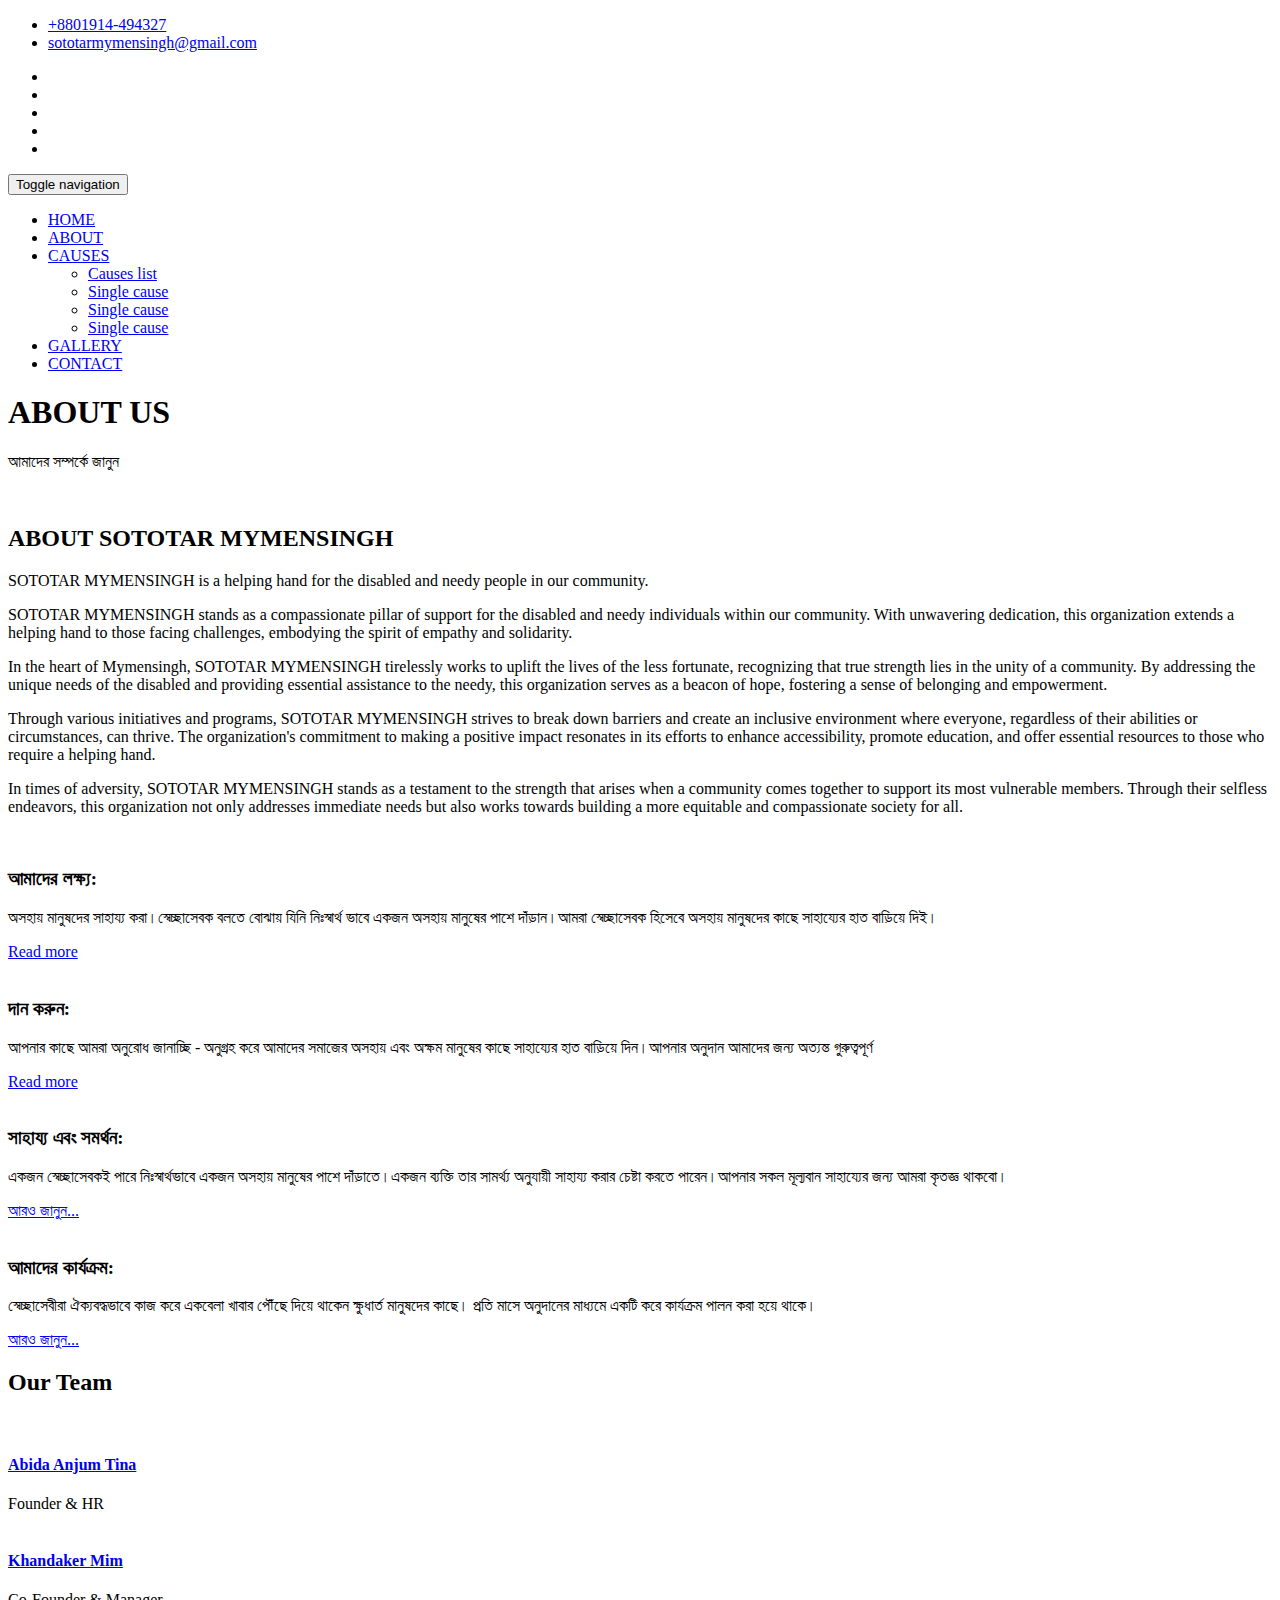
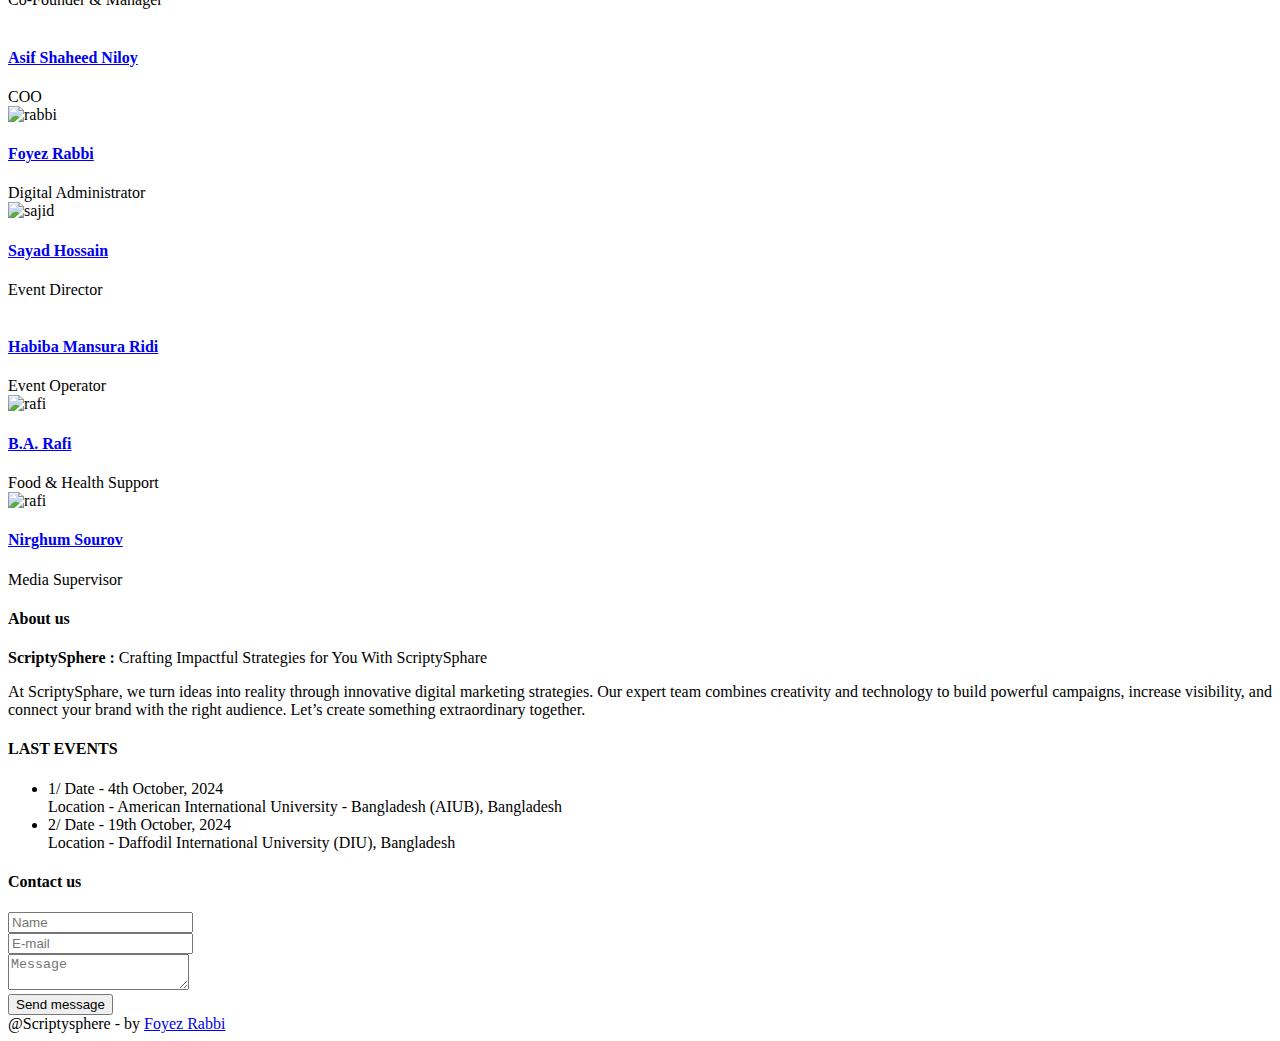
==== about.html @ 75299200 "Update about.html" ====
<!DOCTYPE html>
<html class="no-js">
    <head>
        <meta charset="utf-8">
        <title>About | সততার ময়মনসিংহ</title>
        <meta name="description" content="">
        <meta name="viewport" content="width=device-width, initial-scale=1">

        <!-- Fonts -->
        <link href='http://fonts.googleapis.com/css?family=Open+Sans:400,300,700' rel='stylesheet' type='text/css'>
        <link href='http://fonts.googleapis.com/css?family=Dosis:400,700' rel='stylesheet' type='text/css'>

        <!-- Bootsrap -->
        <link rel="stylesheet" href="assets/css/bootstrap.min.css">

        <!-- Font awesome -->
        <link rel="stylesheet" href="assets/css/font-awesome.min.css">

        <!-- Template main Css -->
        <link rel="stylesheet" href="assets/css/style.css">
        
        <!-- Modernizr -->
        <script src="assets/js/modernizr-2.6.2.min.js"></script>


    </head>
    <body>
    <!-- NAVBAR
    ================================================== -->

    <header class="main-header">
        
    
        <nav class="navbar navbar-static-top">

            <div class="navbar-top">

              <div class="container">
                  <div class="row">

                    <div class="col-sm-6 col-xs-12">

                        <ul class="list-unstyled list-inline header-contact">
                            <li> <i class="fa fa-phone"></i> <a href="tel:">+8801914-494327</a> </li>
                             <li> <i class="fa fa-envelope"></i> <a href="mailto:https://www.facebook.com/sototar.mymensingh">sototarmymensingh@gmail.com</a> </li>
                       </ul> <!-- /.header-contact  -->
                      
                    </div>

                    <div class="col-sm-6 col-xs-12 text-right">

                        <ul class="list-unstyled list-inline header-social">

                            <li> <a href="#" target="_blank"> <i class="fa fa-facebook"></i> </a> </li>
                            <li> <a href="#" target="_blank"> <i class="fa fa-twitter"></i>  </a> </li>
                            <li> <a href="#" target="_blank"> <i class="fa fa-google"></i>  </a> </li>
                            <li> <a href="#" target="_blank"> <i class="fa fa-youtube"></i>  </a> </li>
                            <li> <a href="#" target="_blank"> <i class="fa fa fa-pinterest-p"></i>  </a> </li>
                       </ul> <!-- /.header-social  -->
                      
                    </div>


                  </div>
              </div>

            </div>

            <div class="navbar-main">
              
              <div class="container">

                <div class="navbar-header">
                  <button type="button" class="navbar-toggle collapsed" data-toggle="collapse" data-target="#navbar" aria-expanded="false" aria-controls="navbar">

                    <span class="sr-only">Toggle navigation</span>
                    <span class="icon-bar"></span>
                    <span class="icon-bar"></span>
                    <span class="icon-bar"></span>

                  </button>
                  
                  <a class="navbar-brand" href="index.html"><img src="assets/images/sadaka-logo.png" alt=""></a>
                  
                </div>

                <div id="navbar" class="navbar-collapse collapse pull-right">

                  <ul class="nav navbar-nav">

                    <li><a href="index.html">HOME</a></li>
                    <li><a class="is-active"  href="about.html">ABOUT</a></li>
                    <li class="has-child"><a href="#">CAUSES</a>

                      <ul class="submenu">
                         <li class="submenu-item"><a href="#">Causes list </a></li>
                         <li class="submenu-item"><a href="#">Single cause </a></li>
                         <li class="submenu-item"><a href="#">Single cause </a></li>
                         <li class="submenu-item"><a href="#">Single cause </a></li>
                      </ul>

                    </li>
                    <li><a href="gallery.html">GALLERY</a></li>
                    <li><a href="contact.html">CONTACT</a></li>

                  </ul>

                </div> <!-- /#navbar -->

              </div> <!-- /.container -->
              
            </div> <!-- /.navbar-main -->


        </nav> 

    </header> <!-- /. main-header -->


	<div class="page-heading text-center">

		<div class="container zoomIn animated">
			
			<h1 class="page-title">ABOUT US <span class="title-under"></span></h1>
			<p class="page-description">
        আমাদের সম্পর্কে জানুন
			</p>
			
		</div>

	</div>

	<div class="main-container">

		<div class="container">

			<div class="row fadeIn animated">

				<div class="col-md-6">

					<img src="assets/images/about-us.jpg" alt="" class="img-responsive">

				</div>

				<div class="col-md-6">

					<h2 class="title-style-2">ABOUT SOTOTAR MYMENSINGH <span class="title-under"></span></h2>

					<p>
            SOTOTAR MYMENSINGH is a helping hand for the disabled and needy people in our community.
          
					</p>

					<p>
            SOTOTAR MYMENSINGH stands as a compassionate pillar of support for the disabled and needy individuals within our community. With unwavering dedication, this organization extends a helping hand to those facing challenges, embodying the spirit of empathy and solidarity.
					</p>

					<p>
            In the heart of Mymensingh, SOTOTAR MYMENSINGH tirelessly works to uplift the lives of the less fortunate, recognizing that true strength lies in the unity of a community. By addressing the unique needs of the disabled and providing essential assistance to the needy, this organization serves as a beacon of hope, fostering a sense of belonging and empowerment.
					</p>

					<p>
            Through various initiatives and programs, SOTOTAR MYMENSINGH strives to break down barriers and create an inclusive environment where everyone, regardless of their abilities or circumstances, can thrive. The organization's commitment to making a positive impact resonates in its efforts to enhance accessibility, promote education, and offer essential resources to those who require a helping hand.
					</p>

					<p>
            In times of adversity, SOTOTAR MYMENSINGH stands as a testament to the strength that arises when a community comes together to support its most vulnerable members. Through their selfless endeavors, this organization not only addresses immediate needs but also works towards building a more equitable and compassionate society for all.

					</p>
					
				</div>

			</div> <!-- /.row -->

			<div class="section-home about-us">


			            <div class="row">

			                <div class="col-md-3 col-sm-6">
			                
			                  <div class="about-us-col">

			                        <div class="col-icon-wrapper">
			                          <img src="assets/images/icons/our-mission-icon.png" alt="">
			                        </div>
			                        <h3 class="col-title">আমাদের লক্ষ্য:</h3>
			                        <div class="col-details">

			                          <p>অসহায় মানুষদের সাহায্য করা।স্বেচ্ছাসেবক বলতে বোঝায় যিনি নিঃস্বার্থ ভাবে একজন অসহায় মানুষের পাশে দাঁড়ান।আমরা স্বেচ্ছাসেবক হিসেবে অসহায় মানুষদের কাছে সাহায্যের হাত বাড়িয়ে দিই।</p>
			                          
			                        </div>
			                        <a href="#" class="btn btn-primary"> Read more </a>
			                    
			                  </div>
			                  
			                </div>


			                <div class="col-md-3 col-sm-6">
			                
			                  <div class="about-us-col">

			                        <div class="col-icon-wrapper">
			                          <img src="assets/images/icons/make-donation-icon.png" alt="">
			                        </div>
			                        <h3 class="col-title">দান করুন:</h3>
			                        <div class="col-details">

			                          <p>আপনার কাছে আমরা অনুরোধ জানাচ্ছি - অনুগ্রহ করে আমাদের  সমাজের অসহায় এবং  অক্ষম মানুষের কাছে সাহায্যের হাত বাড়িয়ে দিন।আপনার অনুদান আমাদের জন্য অত্যন্ত গুরুত্বপূর্ণ</p>
			                          
			                        </div>
			                        <a href="#" class="btn btn-primary"> Read more </a>
			                    
			                  </div>
			                  
			                </div>


			                <div class="col-md-3 col-sm-6">
			                
			                  <div class="about-us-col">

			                        <div class="col-icon-wrapper">
			                          <img src="assets/images/icons/help-icon.png" alt="">
			                        </div>
			                        <h3 class="col-title">সাহায্য এবং সমর্থন:</h3>
			                        <div class="col-details">

			                          <p>একজন স্বেচ্ছাসেবকই পারে নিঃস্বার্থভাবে একজন অসহায় মানুষের পাশে দাঁড়াতে।একজন ব্যক্তি তার সামর্থ্য অনুযায়ী সাহায্য করার চেষ্টা করতে পারেন।আপনার সকল মূল্যবান সাহায্যের জন্য আমরা কৃতজ্ঞ থাকবো।</p>
			                          
			                        </div>
			                        <a href="#" class="btn btn-primary">আরও জানুন...</a>
			                    
			                  </div>
			                  
			                </div>


			                <div class="col-md-3 col-sm-6">
			                
			                  <div class="about-us-col">

			                        <div class="col-icon-wrapper">
			                          <img src="assets/images/icons/programs-icon.png" alt="">
			                        </div>
			                        <h3 class="col-title">আমাদের কার্যক্রম:</h3>
			                        <div class="col-details">

			                          <p>স্বেচ্ছাসেবীরা ঐক্যবদ্ধভাবে কাজ করে একবেলা খাবার পৌঁছে দিয়ে থাকেন ক্ষুধার্ত  মানুষদের কাছে। প্রতি মাসে অনুদানের  মাধ্যমে একটি  করে কার্যক্রম পালন করা হয়ে থাকে।</p>
			                          
			                        </div>
			                        <a href="#" class="btn btn-primary">আরও জানুন...</a>
			                    
			                  </div>
			                  
			                </div>
			                

			                
			            </div> <!-- /.row -->

			      
			    </div> 

		</div> <!-- /.about-us -->


	    <div class="our-team animate-onscroll fadeIn">

	        <div class="container">

	            <h2 class="title-style-1">Our Team <span class="title-under"></span></h2>

	            <div class="row">

	                <div class="col-md-3 col-sm-6">

	                    <div class="team-member">

	                        <div class="thumnail">

	                            <img src="assets/images/team/member-1.png" alt="" class="cause-img">
	                            
	                        </div>



	                        <h4 class="member-name"><a href="#">Abida Anjum Tina</a></h4>

	                        <div class="member-position">
                            Founder & HR
	                        </div>

	                        <div class="btn-holder">

	                          <a href="#" class="btn"> <i class="fa fa-envelope"></i> </a>
	                          <a href="#" class="btn"> <i class="fa fa-facebook"></i> </a>
	                          <a href="#" class="btn"> <i class="fa fa-google"></i> </a>
	                          <a href="#" class="btn"> <i class="fa fa-twitter"></i> </a>
	                          <a href="#" class="btn"> <i class="fa fa-linkedin"></i> </a>
	                          
	                        </div>

	                        

	                    </div> <!-- /.team-member -->
	                    
	                </div>

	                <div class="col-md-3 col-sm-6">

	                    <div class="team-member">

	                        <div class="thumnail">

	                            <img src="assets/images/team/member-2.jpg" alt="" class="cause-img">
	                            
	                        </div>



	                        <h4 class="member-name"><a href="#">Khandaker Mim</a></h4>

	                        <div class="member-position">
                            Co-Founder & Manager
	                        </div>

	                        <div class="btn-holder">

	                          <a href="#" class="btn"> <i class="fa fa-envelope"></i> </a>
	                          <a href="#" class="btn"> <i class="fa fa-facebook"></i> </a>
	                          <a href="#" class="btn"> <i class="fa fa-google"></i> </a>
	                          <a href="#" class="btn"> <i class="fa fa-twitter"></i> </a>
	                          <a href="#" class="btn"> <i class="fa fa-linkedin"></i> </a>
	                          
	                        </div>

	                        

	                    </div> <!-- /.team-member -->
	                    
	                </div>


	                <div class="col-md-3 col-sm-6">

	                    <div class="team-member">

	                        <div class="thumnail">

	                            <img src="assets/images/team/member-3.jpg" alt="" class="cause-img">
	                            
	                        </div>



	                        <h4 class="member-name"><a href="#">Asif Shaheed Niloy</a></h4>

	                        <div class="member-position">
	                            COO
	                        </div>

	                        <div class="btn-holder">

	                          <a href="#" class="btn"> <i class="fa fa-envelope"></i> </a>
	                          <a href="#" class="btn"> <i class="fa fa-facebook"></i> </a>
	                          <a href="#" class="btn"> <i class="fa fa-google"></i> </a>
	                          <a href="#" class="btn"> <i class="fa fa-twitter"></i> </a>
	                          <a href="#" class="btn"> <i class="fa fa-linkedin"></i> </a>
	                          
	                        </div>

	                        

	                    </div> <!-- /.team-member -->
	                    
	                </div>


	                <div class="col-md-3 col-sm-6">

	                    <div class="team-member">

	                        <div class="thumnail">

	                            <img src="assets/images/team/member-4.jpg" alt="rabbi" class="cause-img">
	                            
	                        </div>



	                        <h4 class="member-name"><a href="#">Foyez Rabbi</a></h4>

	                        <div class="member-position">
                            Digital Administrator 
	                        </div>

	                        <div class="btn-holder">

	                          <a href="#" class="btn"> <i class="fa fa-envelope"></i> </a>
	                          <a href="#" class="btn"> <i class="fa fa-facebook"></i> </a>
	                          <a href="#" class="btn"> <i class="fa fa-google"></i> </a>
	                          <a href="#" class="btn"> <i class="fa fa-twitter"></i> </a>
	                          <a href="#" class="btn"> <i class="fa fa-linkedin"></i> </a>
	                          
	                        </div>

	                        

	                    </div> <!-- /.team-member -->
	                    
	                </div>
                <div class="col-md-3 col-sm-6">

                    <div class="team-member">

                        <div class="thumnail">

                            <img src="assets/images/team/member-5.jpg" alt="sajid" class="cause-img">

                        </div>



                        <h4 class="member-name"><a href="#">Sayad Hossain </a></h4>

                        <div class="member-position">
                          Event Director
                        </div>

                        <div class="btn-holder">

                          <a href="#" class="btn"> <i class="fa fa-envelope"></i> </a>
                          <a href="#" class="btn"> <i class="fa fa-facebook"></i> </a>
                          <a href="#" class="btn"> <i class="fa fa-google"></i> </a>
                          <a href="#" class="btn"> <i class="fa fa-twitter"></i> </a>
                          <a href="#" class="btn"> <i class="fa fa-linkedin"></i> </a>

                        </div>



                    </div> <!-- /.team-member -->

                </div>
                <div class="col-md-3 col-sm-6">

                    <div class="team-member">

                        <div class="thumnail">

                            <img src="assets/images/team/member-6.jpg" alt="" class="cause-img">

                        </div>



                        <h4 class="member-name"><a href="#">Habiba Mansura Ridi</a></h4>

                        <div class="member-position">
                          Event Operator
                        </div>

                        <div class="btn-holder">

                          <a href="#" class="btn"> <i class="fa fa-envelope"></i> </a>
                          <a href="#" class="btn"> <i class="fa fa-facebook"></i> </a>
                          <a href="#" class="btn"> <i class="fa fa-google"></i> </a>
                          <a href="#" class="btn"> <i class="fa fa-twitter"></i> </a>
                          <a href="#" class="btn"> <i class="fa fa-linkedin"></i> </a>

                        </div>



                    </div> <!-- /.team-member -->

                </div>
                <div class="col-md-3 col-sm-6">

                    <div class="team-member">

                        <div class="thumnail">

                            <img src="assets/images/team/member-7.png" alt="rafi" class="cause-img">

                        </div>



                        <h4 class="member-name"><a href="#">B.A. Rafi</a></h4>

                        <div class="member-position">
                          Food & Health Support
                        </div>

                        <div class="btn-holder">

                          <a href="#" class="btn"> <i class="fa fa-envelope"></i> </a>
                          <a href="#" class="btn"> <i class="fa fa-facebook"></i> </a>
                          <a href="#" class="btn"> <i class="fa fa-google"></i> </a>
                          <a href="#" class="btn"> <i class="fa fa-twitter"></i> </a>
                          <a href="#" class="btn"> <i class="fa fa-linkedin"></i> </a>

                        </div>



                    </div> <!-- /.team-member -->

                </div>

                <div class="col-md-3 col-sm-6">

                    <div class="team-member">

                        <div class="thumnail">

                            <img src="assets/images/team/member-8.jpg" alt="rafi" class="cause-img">

                        </div>



                        <h4 class="member-name"><a href="#">Nirghum Sourov</a></h4>

                        <div class="member-position">
                          Media Supervisor
                        </div>

                        <div class="btn-holder">

                          <a href="#" class="btn"> <i class="fa fa-envelope"></i> </a>
                          <a href="#" class="btn"> <i class="fa fa-facebook"></i> </a>
                          <a href="#" class="btn"> <i class="fa fa-google"></i> </a>
                          <a href="#" class="btn"> <i class="fa fa-twitter"></i> </a>
                          <a href="#" class="btn"> <i class="fa fa-linkedin"></i> </a>

                        </div>



                    </div> <!-- /.team-member -->

                </div>
                
	            </div> <!-- /.row -->

	        </div>

	    </div>
		


	</div>


 <footer class="main-footer">

        <div class="footer-top">
            
        </div>


        <div class="footer-main">
            <div class="container">
                
                <div class="row">
                    <div class="col-md-4">

                        <div class="footer-col">

                            <h4 class="footer-title">About us <span class="title-under"></span></h4>

                            <div class="footer-content">

                                <p>
                                    <strong>ScriptySphere : </strong> Crafting Impactful Strategies for You With ScriptySphare
                                </p> 

                                <p>At <b></b>ScriptySphare</b>, we turn ideas into reality through innovative digital marketing strategies. Our expert team combines creativity and technology to build powerful campaigns, increase visibility, and connect your brand with the right audience. Let’s create something extraordinary together.</p>

                            </div>
                            
                        </div>

                    </div>

                    <div class="col-md-4">

                        <div class="footer-col">

                                  <h4 class="footer-title">LAST EVENTS <span class="title-under"></span></h4>

                                                              <div class="footer-content">
                                                                  <ul class="tweets list-unstyled">
                                                                      <li class="tweet"> 

1/ Date - 4th October, 2024
<br>
 Location - American International University - Bangladesh (AIUB), Bangladesh 
                                                          </li>
                                                         <li class="tweet"> 
2/ Date - 19th October, 2024
<br>
 Location - Daffodil International University (DIU), Bangladesh  

                                                                      </li>

                                </ul>
                            </div>
                            
                        </div>

                    </div>


                    <div class="col-md-4">

                        <div class="footer-col">

                            <h4 class="footer-title">Contact us <span class="title-under"></span></h4>

                            <div class="footer-content">

                                <div class="footer-form">
                                    
                                    <div class="footer-form" >
                                    
                                    <form action="php/mail.php" class="ajax-form">

                                        <div class="form-group">
                                            <input type="text" name="name" class="form-control" placeholder="Name" required>
                                        </div>

                                         <div class="form-group">
                                            <input type="email" name="email" class="form-control" placeholder="E-mail" required>
                                        </div>

                                        <div class="form-group">
                                            <textarea name="message" class="form-control" placeholder="Message" required></textarea>
                                        </div>

                                        <div class="form-group alerts">
                        
                                            <div class="alert alert-success" role="alert">
                                              
                                            </div>

                                            <div class="alert alert-danger" role="alert">
                                              
                                            </div>
                                            
                                        </div>

                                         <div class="form-group">
                                            <button type="submit" class="btn btn-submit pull-right">Send message</button>
                                        </div>
                                        
                                    </form>

                                </div>

                                </div>
                            </div>
                            
                        </div>

                    </div>
                    <div class="clearfix"></div>



                </div>
                
                
            </div>

            
        </div>

        <div class="footer-bottom">

          <div class="container text-right">
            @Scriptysphere - by <a href="http://www.facebook.com/thedevrabbit" target="_blank">Foyez Rabbi</a>
          </div>
        </div>
        
    </footer> <!-- main-footer -->




       
        
        <!-- jQuery -->
        <script src="//ajax.googleapis.com/ajax/libs/jquery/1.11.1/jquery.min.js"></script>
        <script>window.jQuery || document.write('<script src="assets/js/jquery-1.11.1.min.js"><\/script>')</script>

        <!-- Bootsrap javascript file -->
        <script src="assets/js/bootstrap.min.js"></script>


        <!-- Template main javascript -->
        <script src="assets/js/main.js"></script>

        <!-- Google Analytics: change UA-XXXXX-X to be your site's ID. -->
        <script>
            (function(b,o,i,l,e,r){b.GoogleAnalyticsObject=l;b[l]||(b[l]=
            function(){(b[l].q=b[l].q||[]).push(arguments)});b[l].l=+new Date;
            e=o.createElement(i);r=o.getElementsByTagName(i)[0];
            e.src='//www.google-analytics.com/analytics.js';
            r.parentNode.insertBefore(e,r)}(window,document,'script','ga'));
            ga('create','UA-XXXXX-X');ga('send','pageview');
        </script>
    </body>
</html>
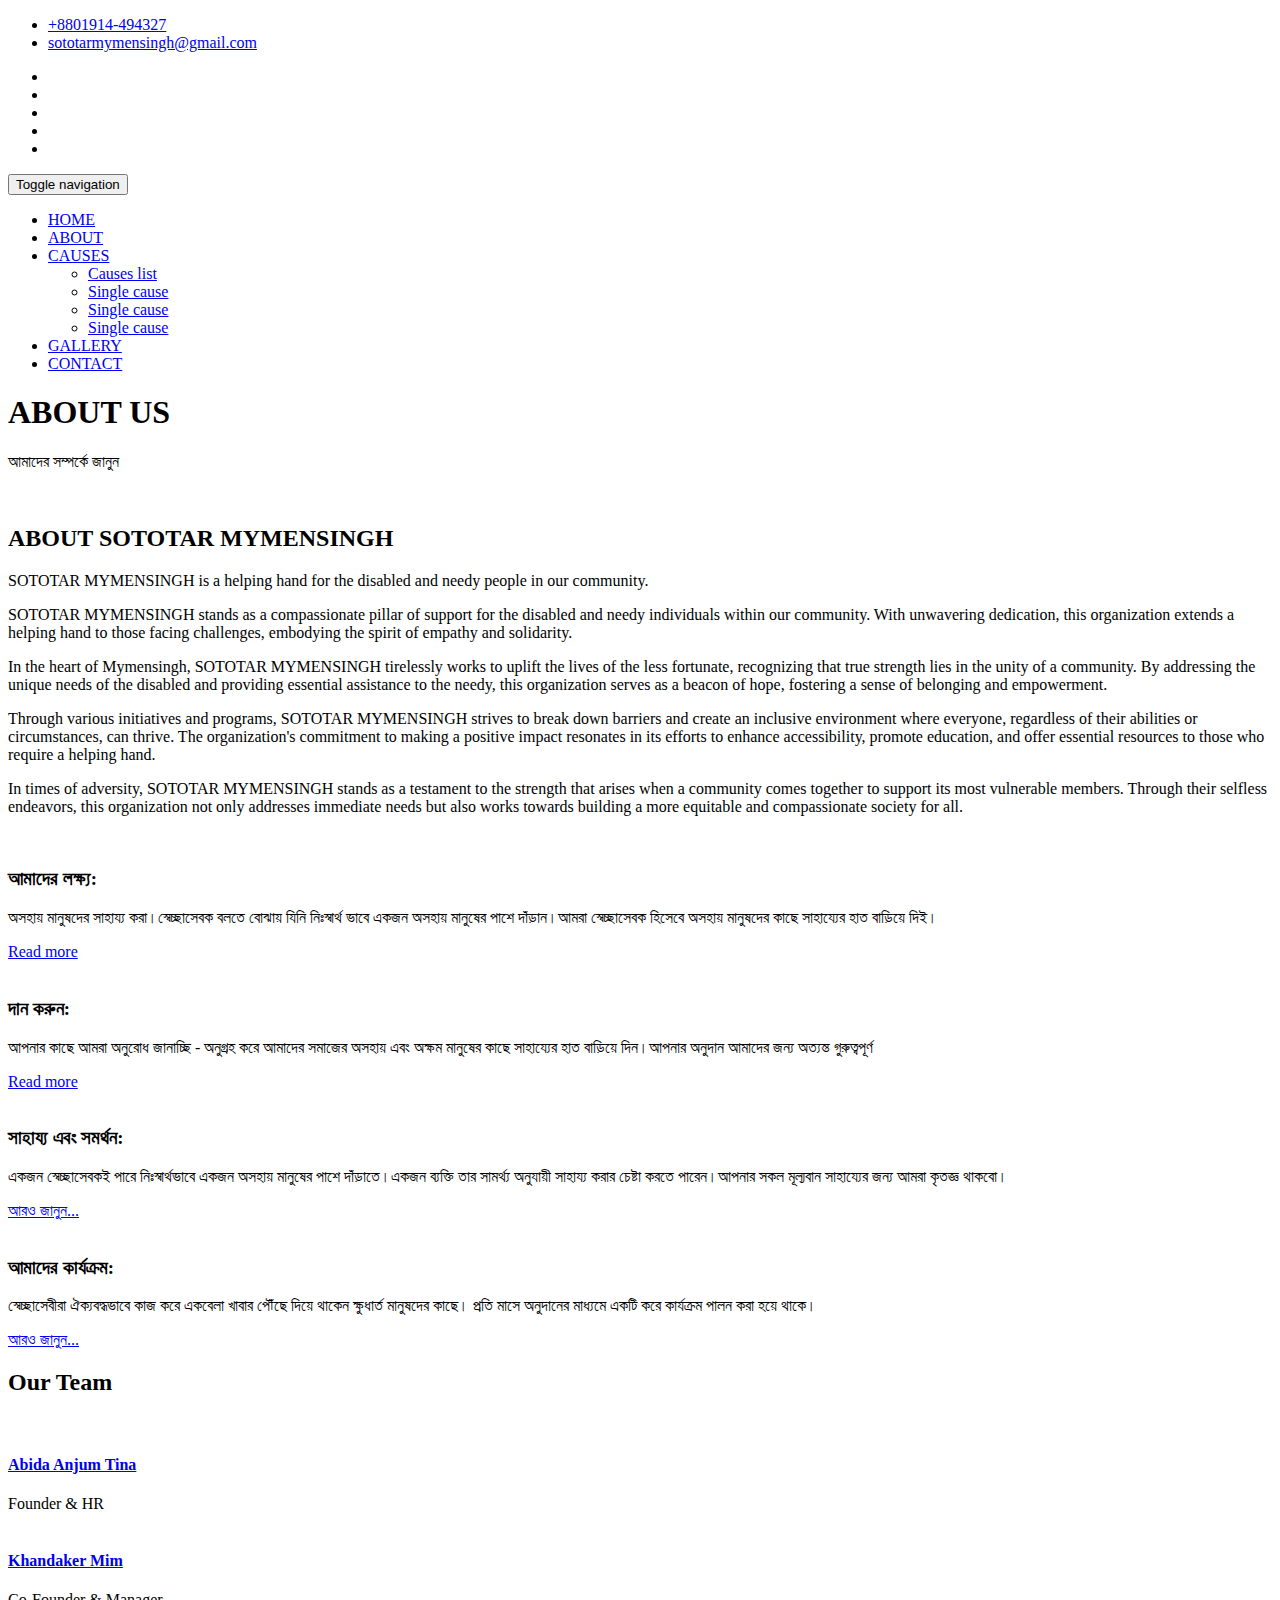
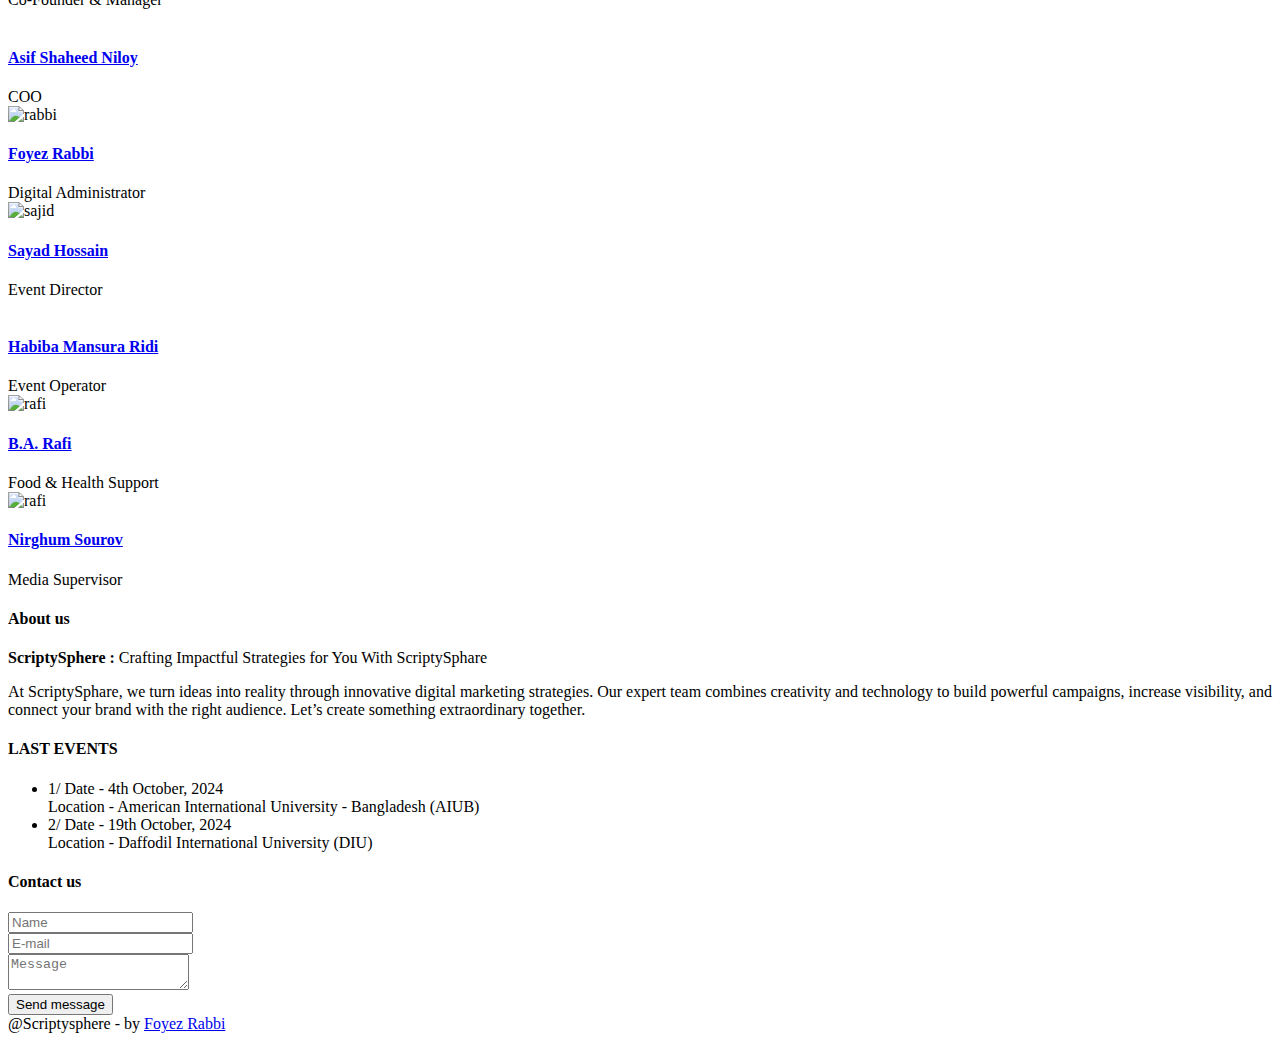
==== commit 4f15fe6d: "Update about.html" ====
--- a/about.html
+++ b/about.html
@@ -599,12 +599,12 @@
 
 1/ Date - 4th October, 2024
 <br>
- Location - American International University - Bangladesh (AIUB), Bangladesh 
+ Location - American International University - Bangladesh (AIUB)
                                                           </li>
                                                          <li class="tweet"> 
 2/ Date - 19th October, 2024
 <br>
- Location - Daffodil International University (DIU), Bangladesh  
+ Location - Daffodil International University (DIU) 
 
                                                                       </li>
 
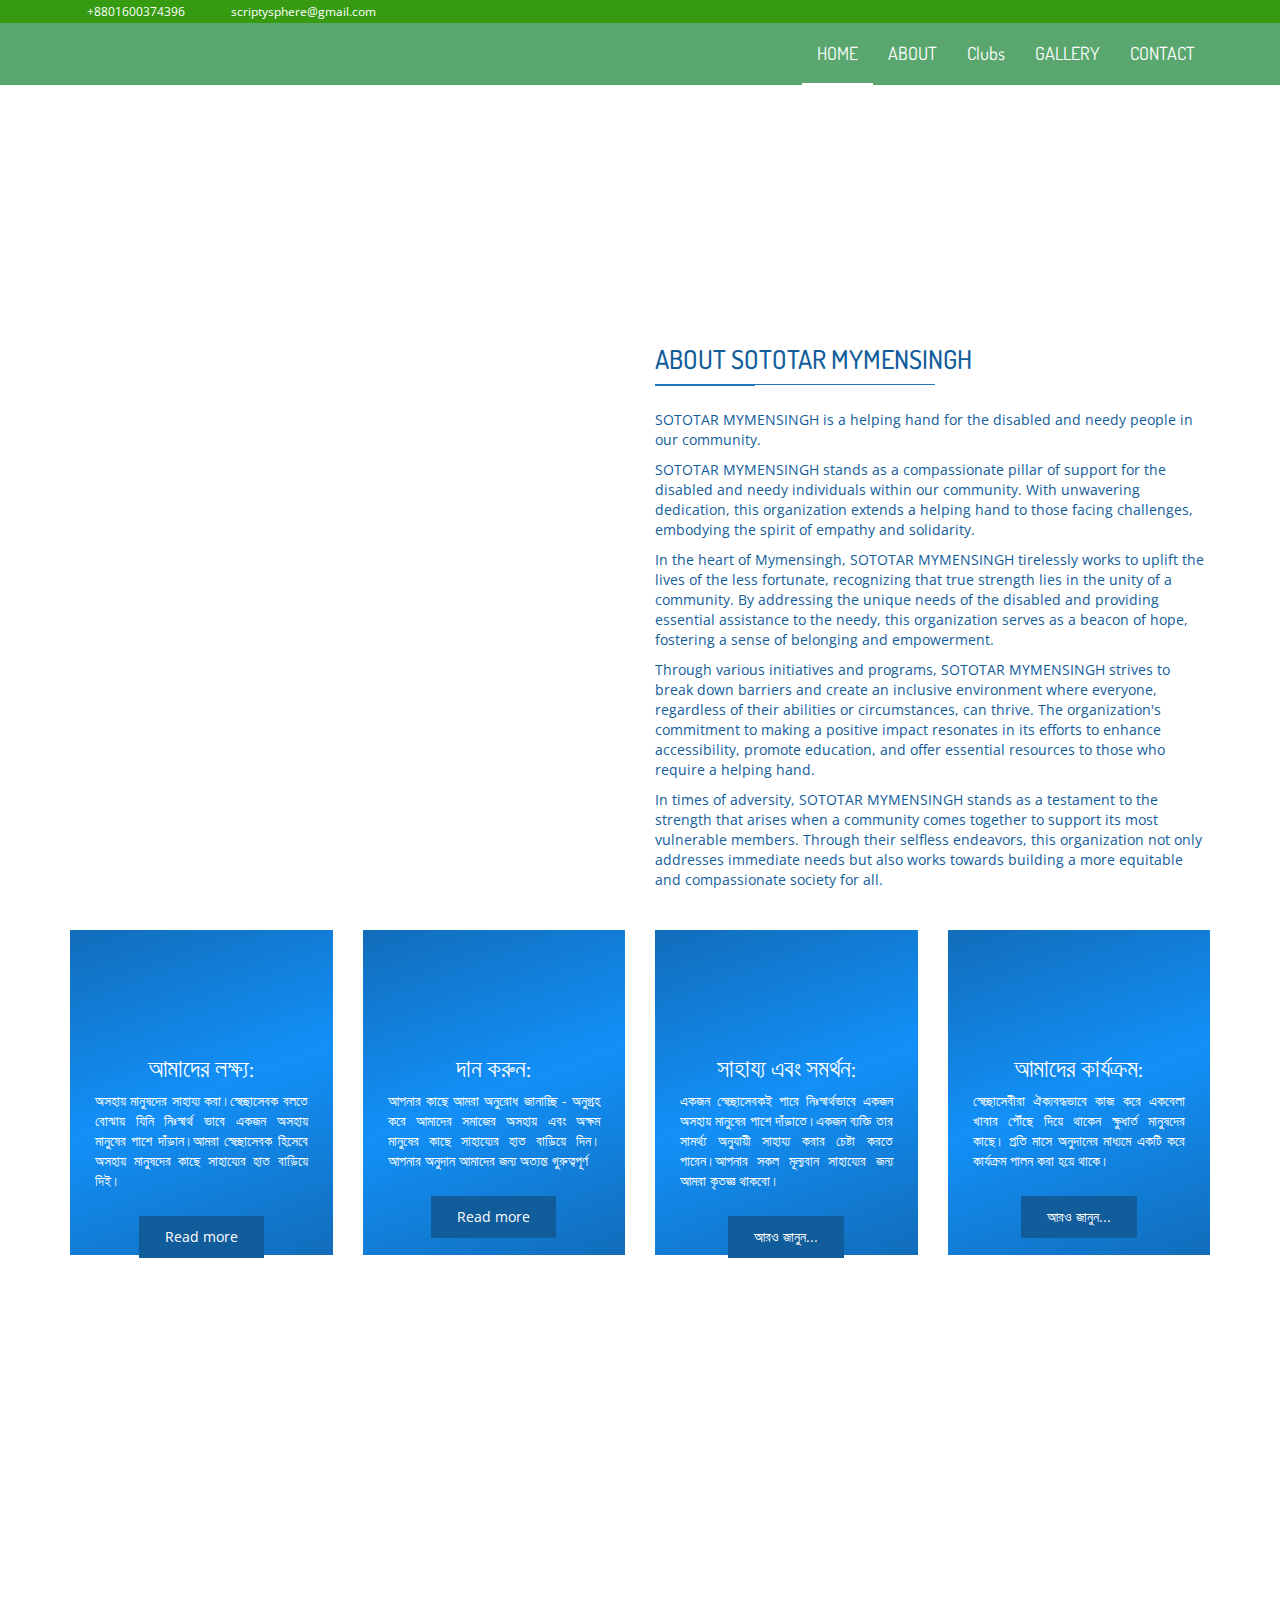
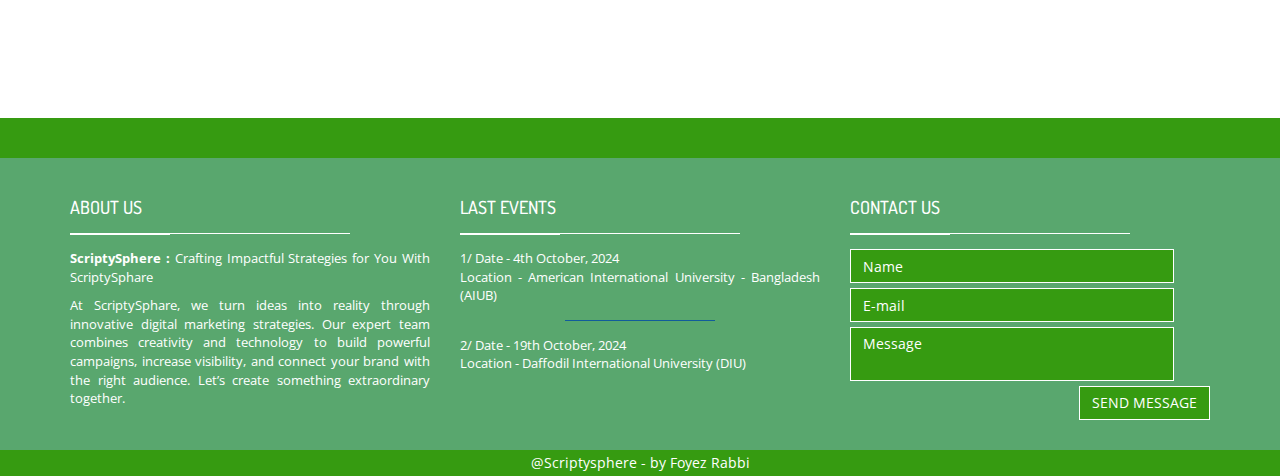
==== commit 3bda96a3: "Update about.html" ====
--- a/about.html
+++ b/about.html
@@ -28,6 +28,7 @@
     <!-- NAVBAR
     ================================================== -->
 
+    
     <header class="main-header">
         
     
@@ -41,8 +42,8 @@
                     <div class="col-sm-6 col-xs-12">
 
                         <ul class="list-unstyled list-inline header-contact">
-                            <li> <i class="fa fa-phone"></i> <a href="tel:">+8801914-494327</a> </li>
-                             <li> <i class="fa fa-envelope"></i> <a href="mailto:https://www.facebook.com/sototar.mymensingh">sototarmymensingh@gmail.com</a> </li>
+                            <li> <i class="fa fa-phone"></i> <a href="tel:">+8801600374396</a> </li>
+                             <li> <i class="fa fa-envelope"></i> <a href="mailto:https://www.facebook.com/scriptysphere">scriptysphere@gmail.com</a> </li>
                        </ul> <!-- /.header-contact  -->
                       
                     </div>
@@ -51,11 +52,11 @@
 
                         <ul class="list-unstyled list-inline header-social">
 
-                            <li> <a href="#" target="_blank"> <i class="fa fa-facebook"></i> </a> </li>
-                            <li> <a href="#" target="_blank"> <i class="fa fa-twitter"></i>  </a> </li>
-                            <li> <a href="#" target="_blank"> <i class="fa fa-google"></i>  </a> </li>
-                            <li> <a href="#" target="_blank"> <i class="fa fa-youtube"></i>  </a> </li>
-                            <li> <a href="#" target="_blank"> <i class="fa fa fa-pinterest-p"></i>  </a> </li>
+                            <li> <a href="https://www.facebook.com/scriptysphere"> <i class="fa fa-facebook"></i> </a> </li>
+                            <li> <a href="https://www.facebook.com/scriptysphere"> <i class="fa fa-twitter"></i>  </a> </li>
+                            <li> <a href="https://www.facebook.com/scriptysphere"> <i class="fa fa-google"></i>  </a> </li>
+                            <li> <a href="https://www.facebook.com/scriptysphere"> <i class="fa fa-youtube"></i>  </a> </li>
+                            <li> <a href="https://www.facebook.com/scriptysphere"> <i class="fa fa fa-pinterest-p"></i>  </a> </li>
                        </ul> <!-- /.header-social  -->
                       
                     </div>
@@ -88,15 +89,15 @@
 
                   <ul class="nav navbar-nav">
 
-                    <li><a href="index.html">HOME</a></li>
-                    <li><a class="is-active"  href="about.html">ABOUT</a></li>
-                    <li class="has-child"><a href="#">CAUSES</a>
+                    <li><a class="is-active" href="index.html">HOME</a></li>
+                    <li><a href="about.html">ABOUT</a></li>
+                    <li class="has-child"><a href="#">Clubs</a>
 
                       <ul class="submenu">
-                         <li class="submenu-item"><a href="#">Causes list </a></li>
-                         <li class="submenu-item"><a href="#">Single cause </a></li>
-                         <li class="submenu-item"><a href="#">Single cause </a></li>
-                         <li class="submenu-item"><a href="#">Single cause </a></li>
+                         <li class="submenu-item"><a href="Programming-club.html">Programming Club </a></li>
+                         <li class="submenu-item"><a href="chess-club.html">Chess Club </a></li>
+                         <li class="submenu-item"><a href="english-club.html">English Club </a></li>
+                         <li class="submenu-item"><a href="leadership-club.html">Leadership Club </a></li>
                       </ul>
 
                     </li>
--- a/assets/css/style.css
+++ b/assets/css/style.css
@@ -0,0 +1,1058 @@
+/*------------------------------------------------------------------------------------------------------------------------
+ 
+ @package: Sadaka
+ @author: Ouarmedia/Farouk BLALOU
+ @version: 1.0
+ 
+ --------------------------------------------------------------------------------------------------------------------- */
+
+/* =============================================================================
+  Base
+========================================================================== */
+body {
+  font-family: "Open sans", sans-serif;
+  color: #115c9b;
+}
+
+h1,
+h2,
+h3,
+h4 {
+  font-family: "Dosis", sans-serif;
+}
+
+a {
+  color: inherit;
+}
+a:hover, a:focus, a:active {
+  color: inherit;
+}
+
+/* =============================================================================
+  Layout
+========================================================================== */
+/* Header 
+================================= */
+.navbar-static-top {
+  margin: 0;
+  border: 0;
+  color: #fff;
+}
+
+.navbar-top {
+  background: #369b11;
+  font-size: 12px;
+  padding: 3px 0;
+}
+.navbar-top .list-inline {
+  margin-bottom: 0;
+}
+.navbar-top .header-contact li {
+  margin-right: 15px;
+}
+.navbar-top .header-contact li .fa {
+  margin-right: 5px;
+}
+
+.navbar-main {
+  margin-bottom: 0;
+  color: #fff;
+  background: rgb(89, 167, 110);
+}
+.navbar-main .navbar-brand {
+  border-bottom: none !important;
+}
+.navbar-main a:hover,
+.navbar-main a:active,
+.navbar-main a:focus,
+.navbar-main a.is-active {
+  background: none !important;
+  color: inherit;
+  border-bottom: 2px solid #fff;
+}
+.navbar-main .submenu {
+  position: absolute;
+  list-style: none;
+  background: #1f76bd;
+  padding: 0;
+  width: 150px;
+  left: -35px;
+  visibility: hidden;
+  top: 85px;
+  -moz-transition: all, 0.05s;
+  -o-transition: all, 0.05s;
+  -webkit-transition: all, 0.05s;
+  transition: all, 0.05s;
+}
+.navbar-main .submenu li {
+  border-top: 1px solid #185b91;
+}
+.navbar-main .submenu li:hover {
+  background: #185b91;
+  -moz-transition: all, 0.3s;
+  -o-transition: all, 0.3s;
+  -webkit-transition: all, 0.3s;
+  transition: all, 0.3s;
+}
+.navbar-main .submenu li a {
+  width: 100%;
+  border-bottom: none;
+  text-decoration: none;
+  padding: 5px 25px;
+  display: block;
+  font-size: 16px;
+}
+.navbar-main li a {
+  font-family: "Dosis", sans-serif;
+  font-size: 18px;
+  padding: 20px 15px;
+  border-bottom: 2px solid transparent;
+}
+.navbar-main li:hover .submenu {
+  top: 62px;
+  visibility: visible;
+  -moz-transition: all, 0.25s;
+  -o-transition: all, 0.25s;
+  -webkit-transition: all, 0.25s;
+  transition: all, 0.25s;
+}
+.navbar-main .icon-bar {
+  background: #fff;
+}
+
+/* Home Slider 
+================================= */
+.carousel-home img {
+  width: 100%;
+}
+.carousel-home .carousel-control {
+  background: #1f76bd;
+  height: 80px;
+  width: 40px;
+  top: 50%;
+  margin-top: -40px;
+  -moz-transition: width, 0.3s;
+  -o-transition: width, 0.3s;
+  -webkit-transition: width, 0.3s;
+  transition: width, 0.3s;
+}
+.carousel-home .carousel-control .fa {
+  font-size: 2.5em;
+  padding-top: 12px;
+}
+.carousel-home .carousel-control:hover {
+  width: 50px;
+}
+.carousel-home .carousel-caption {
+  top: 50%;
+  bottom: auto;
+  transform: translateY(-50%);
+}
+.carousel-home .carousel-title {
+  color: #fff;
+  font-family: "Dosis", sans-serif;
+  font-size: 50px;
+  font-weight: bold;
+  text-transform: uppercase;
+}
+.carousel-home .carousel-subtitle {
+  font-size: 25px;
+  text-transform: uppercase;
+}
+.carousel-home .btn {
+  margin-top: 30px;
+}
+
+.section-home {
+  margin: 30px 0;
+}
+
+/* home/ about-us 
+================================= */
+.about-us {
+  margin: 30px 0;
+}
+
+.about-us-col {
+  height: 325px;
+  padding: 25px;
+  text-align: center;
+  background-color: #0076a3;
+  background-image: url('[data-uri]');
+  background-size: 100%;
+  background-image: -moz-linear-gradient(290deg, #115b9b -25%, #1290f8 50%, #115b9b 125%);
+  background-image: -webkit-linear-gradient(290deg, #115b9b -25%, #1290f8 50%, #115b9b 125%);
+  background-image: linear-gradient(160deg, #115b9b -25%, #1290f8 50%, #115b9b 125%);
+  color: #fff;
+}
+.about-us-col .col-icon-wrapper {
+  min-height: 80px;
+}
+.about-us-col .col-title {
+  text-transform: uppercase;
+}
+.about-us-col .col-details {
+  text-align: justify;
+  margin-bottom: 25px;
+  min-height: 80px;
+}
+
+/* home/reasons 
+================================= */
+.home-reasons {
+  margin: 25px 0;
+}
+
+.reasons-col {
+  position: relative;
+  overflow: hidden;
+}
+.reasons-col img {
+  width: 100%;
+  -moz-transition: all, 0.5s;
+  -o-transition: all, 0.5s;
+  -webkit-transition: all, 0.5s;
+  transition: all, 0.5s;
+}
+.reasons-col .reasons-titles {
+  position: absolute;
+  bottom: 0;
+  text-align: center;
+  background: rgba(31, 118, 189, 0.8);
+  width: 100%;
+  color: #fff;
+  text-transform: uppercase;
+  height: 125px;
+  padding: 25px 0;
+}
+.reasons-col .reasons-title {
+  font-weight: bold;
+}
+.reasons-col .on-hover {
+  position: absolute;
+  top: 0;
+  bottom: 125px;
+  width: 100%;
+  padding: 25px;
+  color: #fff;
+  text-align: justify;
+  background: rgba(31, 118, 189, 0.9);
+  border-bottom: 1px solid #fff;
+  visibility: hidden;
+  opacity: 0;
+  -moz-transition: all, 0.5s;
+  -o-transition: all, 0.5s;
+  -webkit-transition: all, 0.5s;
+  transition: all, 0.5s;
+}
+.reasons-col:hover .on-hover {
+  visibility: visible;
+  opacity: 1;
+  padding: 50px;
+  -moz-transition: all, 1s;
+  -o-transition: all, 1s;
+  -webkit-transition: all, 1s;
+  transition: all, 1s;
+}
+.reasons-col:hover img {
+  -moz-transform: perspective(1.1) scale3d(1.1, 1.1, 1.1);
+  -webkit-transform: perspective(1.1) scale3d(1.1, 1.1, 1.1);
+  transform: perspective(1.1) scale3d(1.1, 1.1, 1.1);
+}
+
+/* home/causes
+================================= */
+.cause {
+  padding-bottom: 15px;
+  margin-bottom: 30px;
+  border: 1px solid #1f76bd;
+  -moz-transition: all, 0.3s;
+  -o-transition: all, 0.3s;
+  -webkit-transition: all, 0.3s;
+  transition: all, 0.3s;
+}
+.cause .cause-progress {
+  margin: 0 10px 15px;
+  border: 1px solid #1f76bd;
+  border-radius: 3px;
+}
+.cause .cause-progress .progress-bar {
+  background: #1f76bd;
+  box-shadow: none;
+}
+.cause .cause-img {
+  margin-bottom: 15px;
+  width: 100%;
+}
+.cause .cause-title {
+  text-align: center;
+  margin-bottom: 10px;
+  font-weight: bold;
+}
+.cause .cause-details {
+  text-align: justify;
+  padding: 0 15px;
+  font-size: 13px;
+  margin-bottom: 15px;
+  min-height: 115px;
+}
+.cause:hover {
+  background: #f0f0f0;
+  color: #144d7b;
+  border-color: #144d7b;
+}
+
+/* Team 
+================================= */
+.team-member {
+  background: rgb(89, 167, 110);
+  color: #fff;
+  text-align: center;
+  padding-bottom: 15px;
+  border: 1px solid #1f76bd;
+}
+.team-member .thumnail img {
+  width: 100%;
+}
+.team-member .member-name {
+  font-weight: bold;
+}
+.team-member .member-position {
+  padding: 0 15px 5px;
+}
+
+/* footer 
+================================= */
+.footer-top {
+  background: #369b11;
+  height: 40px;
+}
+
+.main-footer {
+  background: rgb(89, 167, 110);
+  color: #fff;
+}
+.main-footer .footer-main {
+  padding: 30px 0;
+}
+.main-footer .footer-title {
+  text-transform: uppercase;
+  margin-bottom: 10px;
+}
+.main-footer .footer-title .title-under {
+  background: #fff;
+  margin: 15px 0;
+  text-align: left;
+}
+.main-footer .footer-title .title-under:after {
+  margin: 0;
+  background: #fff;
+}
+.main-footer .footer-content {
+  text-align: justify;
+  font-size: 13px;
+}
+.main-footer .tweet {
+  font-size: 13px;
+}
+.main-footer .tweet:after {
+  content: "";
+  height: 1px;
+  display: block;
+  background: #115c9b;
+  width: 150px;
+  margin: 15px auto;
+}
+.main-footer .tweet:last-child:after {
+  display: none;
+}
+
+.footer-bottom {
+  background: #369b11;
+  padding: 3px;
+}
+
+.footer-form .form-group {
+  margin-bottom: 5px;
+}
+.footer-form .form-control {
+  background: #369b11;
+  color: #fff;
+  border: 0;
+  border-radius: 0;
+  margin-bottom: 5px;
+  border: 1px solid #fff;
+  resize: none;
+}
+.footer-form .btn-submit {
+  border-radius: 0;
+  background: #369b11;
+  text-transform: uppercase;
+  border: 1px solid #fff;
+  -moz-transition: all, 0.5s;
+  -o-transition: all, 0.5s;
+  -webkit-transition: all, 0.5s;
+  transition: all, 0.5s;
+}
+.footer-form .btn-submit:hover {
+  background: #fff;
+}
+.footer-form input:-moz-placeholder,
+.footer-form textarea:-moz-placeholder {
+  color: #fff;
+}
+.footer-form input::-moz-placeholder,
+.footer-form textarea::-moz-placeholder {
+  color: #fff;
+}
+.footer-form input:-ms-input-placeholder,
+.footer-form textarea:-ms-input-placeholder {
+  color: #fff;
+}
+.footer-form input::-webkit-input-placeholder,
+.footer-form textarea::-webkit-input-placeholder {
+  color: #fff;
+}
+
+/* Pages 
+================================= */
+.page-heading {
+  background: url('../images/heading-bg.jpg?1428795369') no-repeat center;
+  background-size: cover;
+  min-height: 190px;
+  color: #fff;
+  padding: 25px 15px;
+  margin-bottom: 50px;
+}
+.page-heading .title-under {
+  background: #fff;
+}
+
+.page-description {
+  font-size: 18px;
+}
+
+.main-container {
+  margin-bottom: 50px;
+}
+
+/* Pages/Gallery 
+================================= */
+.gallery-item {
+  padding: 0;
+  display: block;
+  margin: 0;
+}
+.gallery-item img {
+  width: 100%;
+}
+
+.contact-items {
+  margin-top: 30px;
+}
+.contact-items .contact-item {
+  margin-bottom: 10px;
+  vertical-align: middle;
+  font-size: 16px;
+}
+.contact-items .contact-icon {
+  display: inline-block;
+  width: 35px;
+  height: 35px;
+  background: #1f76bd;
+  vertical-align: middle;
+  margin-right: 5px;
+  color: #fff;
+  text-align: center;
+}
+.contact-items .contact-icon .fa {
+  vertical-align: sub;
+  font-size: 20px;
+  margin-top: 7px;
+}
+
+/* contact 
+================================= */
+.contact-map {
+  height: 350px;
+  background: #ccc;
+}
+
+form .alert {
+  display: none;
+}
+
+/* Causes 
+================================= */
+.cause-carousel {
+  margin-top: 15px;
+  margin-bottom: 30px;
+}
+
+/* =============================================================================
+	Module
+========================================================================== */
+.btn-primary {
+  background: #115c9b;
+  border: none;
+  border-radius: 0;
+  padding: 10px 25px;
+  border: 1px solid transparent;
+  -moz-transition: all, 0.3s;
+  -o-transition: all, 0.3s;
+  -webkit-transition: all, 0.3s;
+  transition: all, 0.3s;
+}
+.btn-primary:hover {
+  background: #fff;
+  color: #1f76bd;
+  border: 1px solid #1f76bd;
+}
+
+.btn-secondary {
+  background: #fff;
+  color: #1f76bd;
+  border-radius: 0;
+}
+.btn-secondary:hover {
+  background: #1f76bd;
+  color: #fff;
+}
+
+.title-style-1 {
+  text-align: center;
+  text-transform: uppercase;
+  font-size: 26px;
+  margin-bottom: 50px;
+}
+
+.title-style-2 {
+  text-align: left;
+  text-transform: uppercase;
+  font-size: 26px;
+  margin-bottom: 25px;
+}
+.title-style-2 .title-under {
+  display: block;
+  margin: 5px 0;
+}
+.title-style-2 .title-under:after {
+  margin: 0;
+  margin-top: 10px;
+}
+
+.title-under {
+  display: block;
+  margin: 5px auto;
+  background: #1f76bd;
+  height: 1px;
+  width: 280px;
+}
+.title-under:after {
+  content: '';
+  display: block;
+  width: 100px;
+  background: inherit;
+  height: 2px;
+  margin: 0 auto;
+  margin-top: 10px;
+}
+
+/* Modal
+================================= */
+.form-control {
+  border-radius: 0;
+  box-shadow: none;
+}
+
+/* Tabeles
+================================= */
+.table-style-1 thead {
+  background: #1f76bd;
+  border-bottom: 1px solid #144d7b;
+  color: #fff;
+}
+.table-style-1 td,
+.table-style-1 th {
+  border-bottom: 1px solid #1f76bd;
+}
+
+.table-style-2 thead {
+  background: #115c9b;
+  border-bottom: 1px solid #144d7b;
+  color: #fff;
+}
+.table-style-2 tbody tr:nth-child(even) {
+  background: #1f76bd;
+  color: #fff;
+}
+.table-style-2 td,
+.table-style-2 th {
+  border-bottom: 1px solid #1f76bd;
+}
+
+/* Tabs
+================================= */
+.nav-tabs {
+  border-bottom-color: #1f76bd;
+  margin-bottom: 15px;
+}
+
+.nav-tabs > li.active > a,
+.nav-tabs > li.active > a:hover,
+.nav-tabs > li.active > a:focus {
+  background: #1f76bd;
+  color: #fff;
+}
+
+.nav-tabs > li > a {
+  border-radius: 0;
+}
+
+.nav-tabs > li > a:hover {
+  border-color: #1f76bd #1f76bd #1f76bd #115c9b;
+}
+
+.nav > li > a:hover, .nav > li > a:focus {
+  background: #115c9b;
+  color: #fff;
+}
+
+/* Accordion
+================================= */
+.panel-default {
+  border-color: #1f76bd;
+  border-radius: 0;
+}
+.panel-default > .panel-heading {
+  background: #1f76bd;
+  color: #fff;
+}
+.panel-default > .panel-heading:hover {
+  background: #115c9b;
+}
+
+/* Modal
+================================= */
+.modal .modal-content {
+  border-radius: 0;
+}
+.modal .modal-header {
+  background: #1f76bd;
+  color: #fff;
+}
+.modal .modal-header .close {
+  font-style: 26px;
+}
+
+.lightbox {
+  position: relative;
+  display: block;
+  overflow: hidden;
+}
+.lightbox img {
+  -moz-transition: all, 0.5s;
+  -o-transition: all, 0.5s;
+  -webkit-transition: all, 0.5s;
+  transition: all, 0.5s;
+}
+.lightbox .on-hover {
+  position: absolute;
+  visibility: hidden;
+  width: 100%;
+  height: 100%;
+  top: 0;
+  left: 0;
+  z-index: 99;
+  color: #fff;
+  background: rgba(31, 118, 189, 0.75);
+  filter: progid:DXImageTransform.Microsoft.Alpha(Opacity=0);
+  opacity: 0;
+  -moz-transition: all, 0.6s;
+  -o-transition: all, 0.6s;
+  -webkit-transition: all, 0.6s;
+  transition: all, 0.6s;
+}
+.lightbox .on-hover .hover-caption {
+  text-align: center;
+  position: absolute;
+  bottom: 25px;
+  left: 5px;
+  right: 5px;
+  font-style: 18px;
+  display: block;
+  font-family: "Dosis", sans-serif;
+  bottom: -50px;
+  -moz-transition: all, 0.6s;
+  -o-transition: all, 0.6s;
+  -webkit-transition: all, 0.6s;
+  transition: all, 0.6s;
+}
+.lightbox .on-hover:before {
+  content: "";
+  display: block;
+  width: 46px;
+  height: 48px;
+  position: absolute;
+  background: url('../images/icons/zoom-icon.png?1428101315');
+  top: 50%;
+  left: 50%;
+  margin-top: -23px;
+  margin-left: -24px;
+}
+.lightbox:hover .on-hover {
+  visibility: visible;
+  filter: progid:DXImageTransform.Microsoft.Alpha(enabled=false);
+  opacity: 1;
+}
+.lightbox:hover .on-hover .hover-caption {
+  bottom: 25px;
+}
+.lightbox:hover img {
+  -moz-transform: perspective(1.15) scale3d(1.15, 1.15, 1.15);
+  -webkit-transform: perspective(1.15) scale3d(1.15, 1.15, 1.15);
+  transform: perspective(1.15) scale3d(1.15, 1.15, 1.15);
+}
+
+/* Ow carousel
+================================= */
+.owl-next,
+.owl-prev {
+  width: 32px;
+  height: 32px;
+  padding-top: 5px;
+  border: 2px solid;
+  text-align: center;
+  border-radius: 50%;
+  left: 0;
+  position: absolute;
+  top: 50%;
+  margin-top: -16px;
+  filter: progid:DXImageTransform.Microsoft.Alpha(Opacity=75);
+  opacity: 0.75;
+  -moz-transition: all, 0.5s;
+  -o-transition: all, 0.5s;
+  -webkit-transition: all, 0.5s;
+  transition: all, 0.5s;
+}
+.owl-next:hover,
+.owl-prev:hover {
+  filter: progid:DXImageTransform.Microsoft.Alpha(enabled=false);
+  opacity: 1;
+}
+
+.owl-next {
+  left: auto;
+  right: 0;
+}
+
+/* =============================================================================
+	Responsive
+========================================================================== */
+/* Large devices (large desktops, 1200px and Down) */
+@media (max-width: 1200px) {
+  .about-us-col {
+    padding: 15px;
+  }
+
+  .reasons-col:hover .on-hover {
+    padding: 15px;
+  }
+
+  .reasons-col:hover .on-hover {
+    padding: 25px;
+  }
+}
+/* Medium devices (desktops, 992px and Donw) */
+@media (max-width: 992px) {
+  .carousel-home .carousel-title {
+    font-size: 36px;
+  }
+  .carousel-home .carousel-subtitle {
+    font-size: 18px;
+  }
+  .carousel-home .btn {
+    margin-top: 15px;
+  }
+
+  .about-us-col {
+    margin-bottom: 25px;
+  }
+
+  .team-member {
+    margin-bottom: 25px;
+  }
+
+  .reasons-col {
+    margin-bottom: 25px;
+  }
+
+  .footer-col {
+    margin-bottom: 50px;
+  }
+}
+/* Small devices (tablets, 768px and Down) */
+@media (max-width: 768px) {
+  .header-contact {
+    text-align: center;
+  }
+  .header-contact li {
+    margin: 0 !important;
+  }
+
+  .header-social {
+    text-align: center;
+  }
+
+  .navbar-main #navbar {
+    float: none !important;
+  }
+  .navbar-main #navbar a {
+    border-bottom: none;
+  }
+  .navbar-main .navbar-brand {
+    padding: 6px 15px;
+  }
+  .navbar-main .submenu {
+    position: initial;
+    display: none;
+    width: 100%;
+  }
+  .navbar-main li:hover .submenu,
+  .navbar-main li:active .submenu,
+  .navbar-main li:focus .submenu {
+    display: block;
+  }
+  .navbar-main li:hover .submenu li,
+  .navbar-main li:active .submenu li,
+  .navbar-main li:focus .submenu li {
+    background: #115c9b;
+    border-top-color: #1f76bd;
+  }
+
+  .carousel-home .carousel-title {
+    font-size: 32px;
+  }
+  .carousel-home .carousel-subtitle {
+    font-size: 16px;
+  }
+  .carousel-home .carousel-control {
+    background: #1f76bd;
+    height: 40px;
+    width: 20px;
+    top: 50%;
+    margin-top: -20px;
+  }
+  .carousel-home .carousel-control .fa {
+    font-size: 1.5em;
+    padding-top: 4px;
+  }
+
+  .col-form {
+    margin-bottom: 25px;
+  }
+}
+/* Extra Small devices (tablets, 480px and Down) */
+@media (max-width: 480px) {
+  .carousel-home .carousel-title {
+    font-size: 16px;
+    margin: 0;
+  }
+  .carousel-home .carousel-subtitle {
+    font-size: 14px;
+    margin: 0;
+  }
+  .carousel-home .carousel-indicators {
+    bottom: 0;
+  }
+}
+/* =============================================================================
+	Animations
+========================================================================== */
+.animate-onscroll {
+  visibility: hidden;
+}
+
+.animated {
+  visibility: visible;
+  -webkit-animation-duration: 1s;
+  animation-duration: 1s;
+  -webkit-animation-fill-mode: both;
+  animation-fill-mode: both;
+}
+.animated.slow {
+  -webkit-animation-duration: 1.5s;
+  animation-duration: 1.5s;
+}
+.animated.fadeIn {
+  -webkit-animation-duration: 1.5s;
+  animation-duration: 1.5s;
+}
+
+@-webkit-keyframes fadeIn {
+  0% {
+    opacity: 0;
+  }
+  100% {
+    opacity: 1;
+  }
+}
+@keyframes fadeIn {
+  0% {
+    opacity: 0;
+  }
+  100% {
+    opacity: 1;
+  }
+}
+.fadeIn {
+  -webkit-animation-name: fadeIn;
+  animation-name: fadeIn;
+}
+
+@-webkit-keyframes bounceInUp {
+  0%, 60%, 75%, 90%, 100% {
+    -webkit-transition-timing-function: cubic-bezier(0.215, 0.61, 0.355, 1);
+    transition-timing-function: cubic-bezier(0.215, 0.61, 0.355, 1);
+  }
+  0% {
+    opacity: 0;
+    -webkit-transform: translate3d(0, 3000px, 0);
+    transform: translate3d(0, 3000px, 0);
+  }
+  60% {
+    opacity: 1;
+    -webkit-transform: translate3d(0, -20px, 0);
+    transform: translate3d(0, -20px, 0);
+  }
+  75% {
+    -webkit-transform: translate3d(0, 10px, 0);
+    transform: translate3d(0, 10px, 0);
+  }
+  90% {
+    -webkit-transform: translate3d(0, -5px, 0);
+    transform: translate3d(0, -5px, 0);
+  }
+  100% {
+    -webkit-transform: translate3d(0, 0, 0);
+    transform: translate3d(0, 0, 0);
+  }
+}
+@keyframes bounceInUp {
+  0%, 60%, 75%, 90%, 100% {
+    -webkit-transition-timing-function: cubic-bezier(0.215, 0.61, 0.355, 1);
+    transition-timing-function: cubic-bezier(0.215, 0.61, 0.355, 1);
+  }
+  0% {
+    opacity: 0;
+    -webkit-transform: translate3d(0, 3000px, 0);
+    transform: translate3d(0, 3000px, 0);
+  }
+  60% {
+    opacity: 1;
+    -webkit-transform: translate3d(0, -20px, 0);
+    transform: translate3d(0, -20px, 0);
+  }
+  75% {
+    -webkit-transform: translate3d(0, 10px, 0);
+    transform: translate3d(0, 10px, 0);
+  }
+  90% {
+    -webkit-transform: translate3d(0, -5px, 0);
+    transform: translate3d(0, -5px, 0);
+  }
+  100% {
+    -webkit-transform: translate3d(0, 0, 0);
+    transform: translate3d(0, 0, 0);
+  }
+}
+.bounceInUp {
+  -webkit-animation-name: bounceInUp;
+  animation-name: bounceInUp;
+}
+
+@-webkit-keyframes bounceInDown {
+  0%, 60%, 75%, 90%, 100% {
+    -webkit-transition-timing-function: cubic-bezier(0.215, 0.61, 0.355, 1);
+    transition-timing-function: cubic-bezier(0.215, 0.61, 0.355, 1);
+  }
+  0% {
+    opacity: 0;
+    -webkit-transform: translate3d(0, -3000px, 0);
+    transform: translate3d(0, -3000px, 0);
+  }
+  60% {
+    opacity: 1;
+    -webkit-transform: translate3d(0, 25px, 0);
+    transform: translate3d(0, 25px, 0);
+  }
+  75% {
+    -webkit-transform: translate3d(0, -10px, 0);
+    transform: translate3d(0, -10px, 0);
+  }
+  90% {
+    -webkit-transform: translate3d(0, 5px, 0);
+    transform: translate3d(0, 5px, 0);
+  }
+  100% {
+    -webkit-transform: none;
+    transform: none;
+  }
+}
+@keyframes bounceInDown {
+  0%, 60%, 75%, 90%, 100% {
+    -webkit-transition-timing-function: cubic-bezier(0.215, 0.61, 0.355, 1);
+    transition-timing-function: cubic-bezier(0.215, 0.61, 0.355, 1);
+  }
+  0% {
+    opacity: 0;
+    -webkit-transform: translate3d(0, -3000px, 0);
+    transform: translate3d(0, -3000px, 0);
+  }
+  60% {
+    opacity: 1;
+    -webkit-transform: translate3d(0, 25px, 0);
+    transform: translate3d(0, 25px, 0);
+  }
+  75% {
+    -webkit-transform: translate3d(0, -10px, 0);
+    transform: translate3d(0, -10px, 0);
+  }
+  90% {
+    -webkit-transform: translate3d(0, 5px, 0);
+    transform: translate3d(0, 5px, 0);
+  }
+  100% {
+    -webkit-transform: none;
+    transform: none;
+  }
+}
+.bounceInDown {
+  -webkit-animation-name: bounceInDown;
+  animation-name: bounceInDown;
+}
+
+@-webkit-keyframes zoomIn {
+  0% {
+    opacity: 0;
+    -webkit-transform: scale3d(0.3, 0.3, 0.3);
+    transform: scale3d(0.3, 0.3, 0.3);
+  }
+  50% {
+    opacity: 1;
+  }
+}
+@keyframes zoomIn {
+  0% {
+    opacity: 0;
+    -webkit-transform: scale3d(0.3, 0.3, 0.3);
+    transform: scale3d(0.3, 0.3, 0.3);
+  }
+  50% {
+    opacity: 1;
+  }
+}
+.zoomIn {
+  -webkit-animation-name: zoomIn;
+  animation-name: zoomIn;
+}
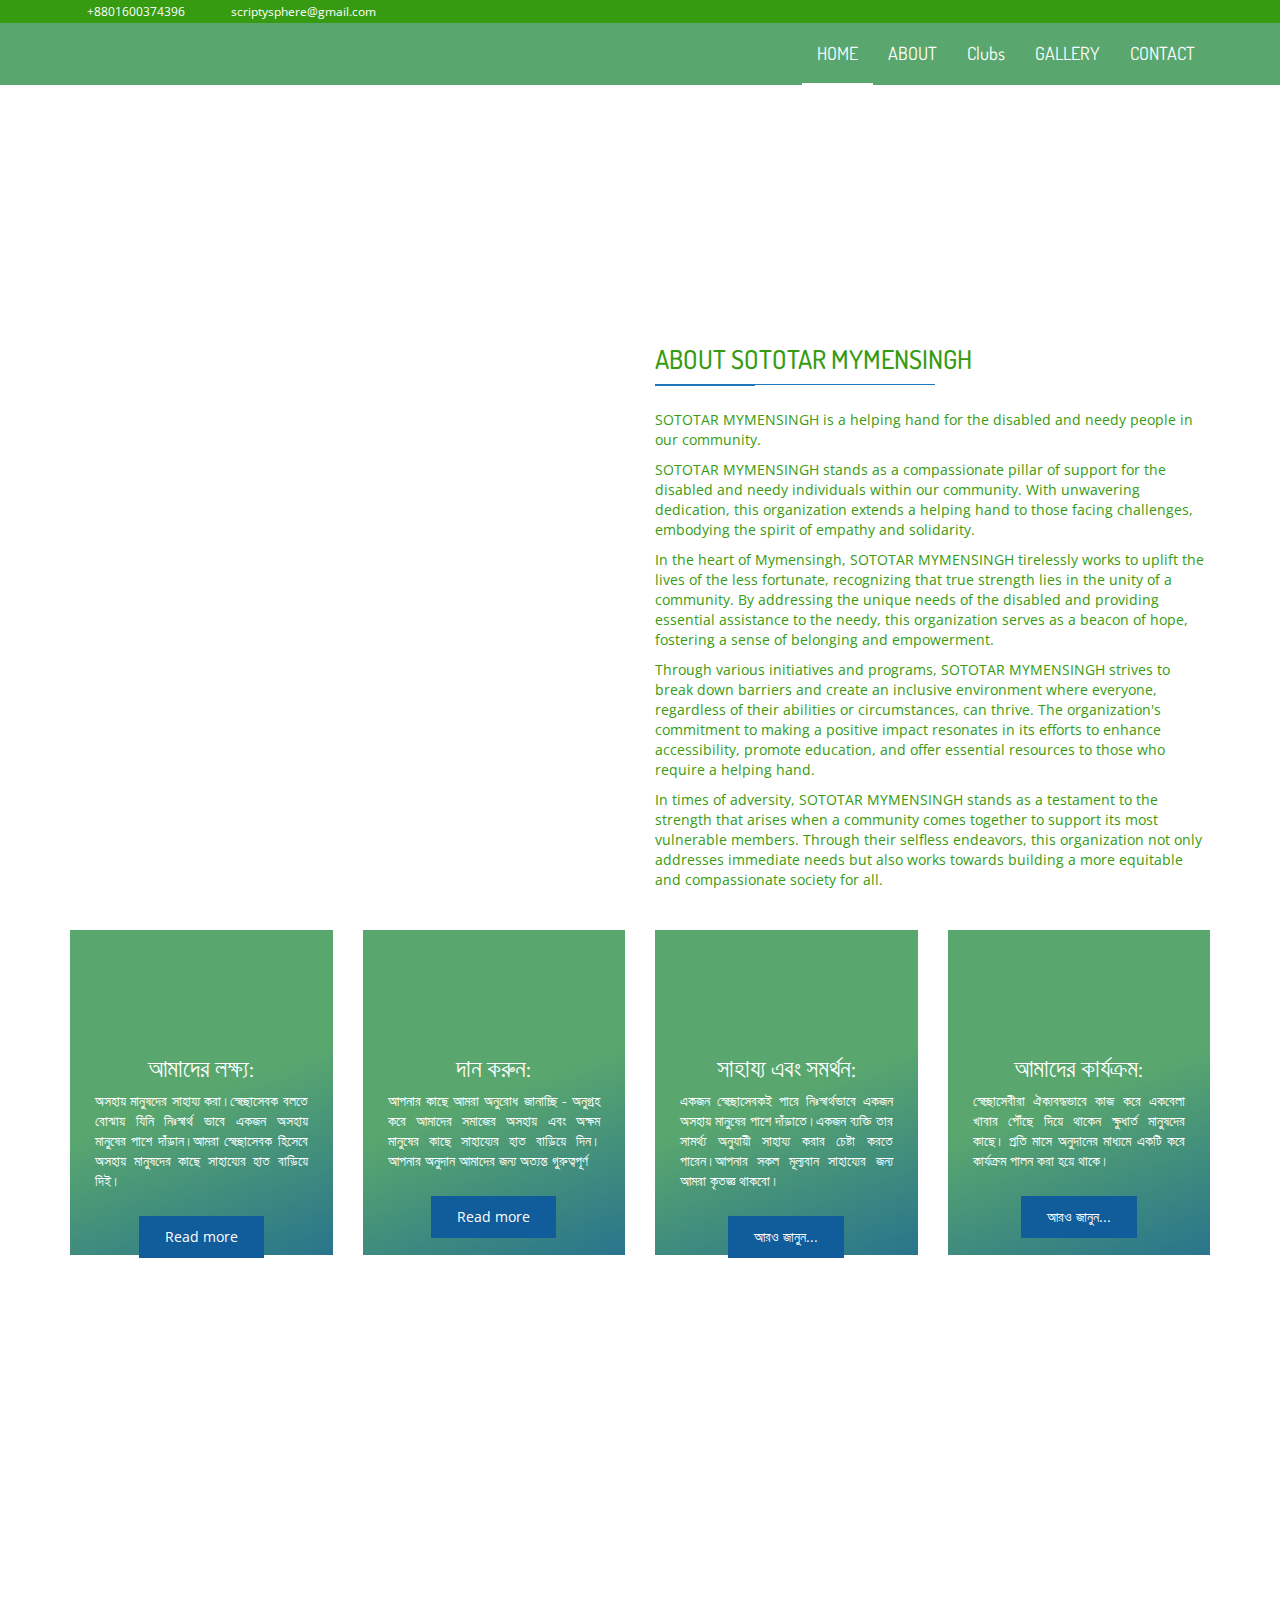
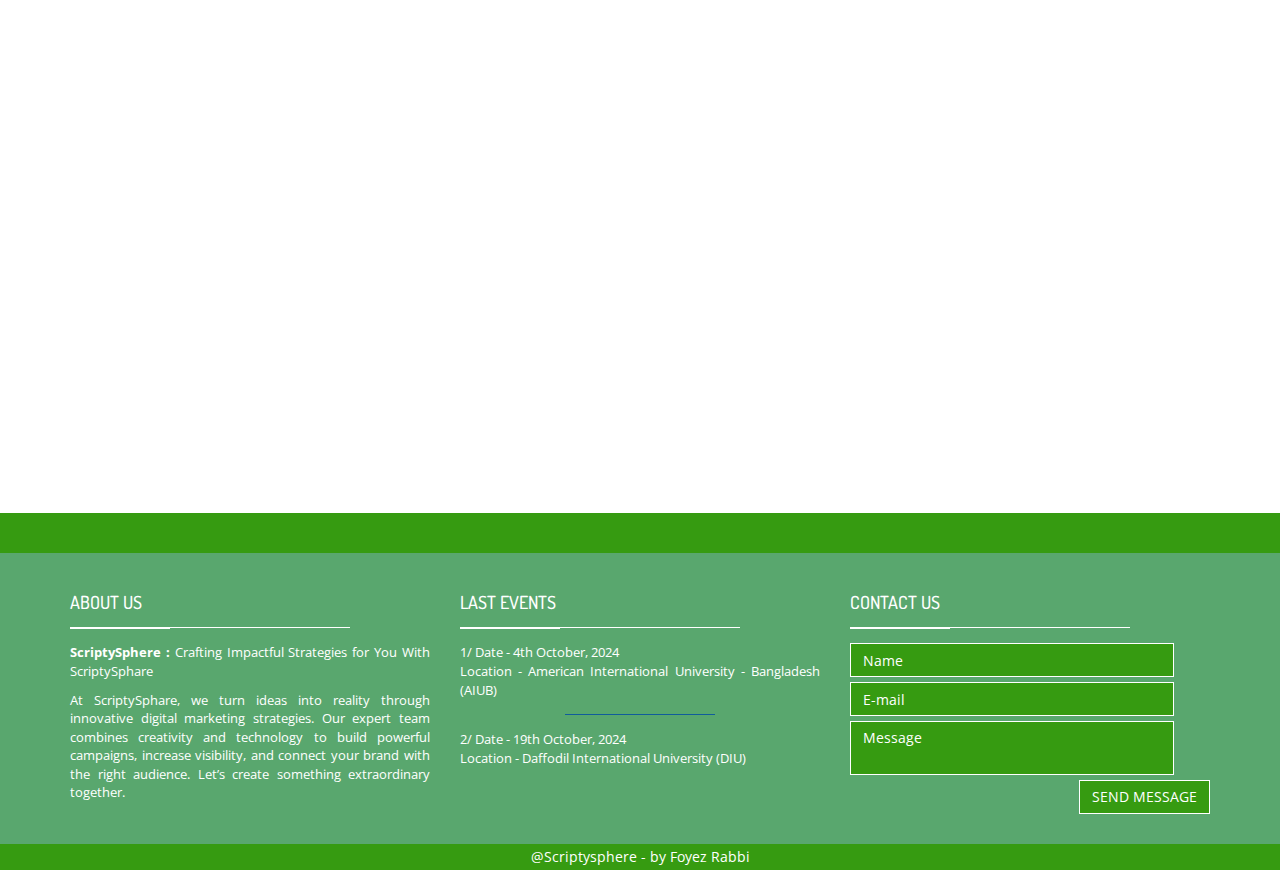
==== commit 0f8aafde: "Update about.html" ====
--- a/about.html
+++ b/about.html
@@ -281,13 +281,13 @@
 
 	                        <div class="thumnail">
 
-	                            <img src="assets/images/team/member-1.png" alt="" class="cause-img">
+	                            <img src="assets/images/team/member-1.jpg" alt="" class="cause-img">
 	                            
 	                        </div>
 
 
 
-	                        <h4 class="member-name"><a href="#">Abida Anjum Tina</a></h4>
+	                        <h4 class="member-name"><a href="#">Foyez Rabbi</a></h4>
 
 	                        <div class="member-position">
                             Founder & HR
@@ -315,13 +315,13 @@
 
 	                        <div class="thumnail">
 
-	                            <img src="assets/images/team/member-2.jpg" alt="" class="cause-img">
+	                            <img src="assets/images/team/member-1.jpg" alt="" class="cause-img">
 	                            
 	                        </div>
 
 
 
-	                        <h4 class="member-name"><a href="#">Khandaker Mim</a></h4>
+	                        <h4 class="member-name"><a href="#">Sinan</a></h4>
 
 	                        <div class="member-position">
                             Co-Founder & Manager
@@ -350,13 +350,13 @@
 
 	                        <div class="thumnail">
 
-	                            <img src="assets/images/team/member-3.jpg" alt="" class="cause-img">
+	                            <img src="assets/images/team/member-1.jpg" alt="" class="cause-img">
 	                            
 	                        </div>
 
 
 
-	                        <h4 class="member-name"><a href="#">Asif Shaheed Niloy</a></h4>
+	                        <h4 class="member-name"><a href="#">nafi</a></h4>
 
 	                        <div class="member-position">
 	                            COO
@@ -385,7 +385,7 @@
 
 	                        <div class="thumnail">
 
-	                            <img src="assets/images/team/member-4.jpg" alt="rabbi" class="cause-img">
+	                            <img src="assets/images/team/member-1.jpg" alt="rabbi" class="cause-img">
 	                            
 	                        </div>
 
@@ -418,7 +418,7 @@
 
                         <div class="thumnail">
 
-                            <img src="assets/images/team/member-5.jpg" alt="sajid" class="cause-img">
+                            <img src="assets/images/team/member-1.jpg" alt="sajid" class="cause-img">
 
                         </div>
 
@@ -451,13 +451,13 @@
 
                         <div class="thumnail">
 
-                            <img src="assets/images/team/member-6.jpg" alt="" class="cause-img">
-
-                        </div>
-
-
-
-                        <h4 class="member-name"><a href="#">Habiba Mansura Ridi</a></h4>
+                            <img src="assets/images/team/member-1.jpg" alt="" class="cause-img">
+
+                        </div>
+
+
+
+                        <h4 class="member-name"><a href="#">Haidi</a></h4>
 
                         <div class="member-position">
                           Event Operator
@@ -484,7 +484,7 @@
 
                         <div class="thumnail">
 
-                            <img src="assets/images/team/member-7.png" alt="rafi" class="cause-img">
+                            <img src="assets/images/team/member-1.jpg" alt="rafi" class="cause-img">
 
                         </div>
 
@@ -518,7 +518,7 @@
 
                         <div class="thumnail">
 
-                            <img src="assets/images/team/member-8.jpg" alt="rafi" class="cause-img">
+                            <img src="assets/images/team/member-1.jpg" alt="rafi" class="cause-img">
 
                         </div>
 
--- a/assets/css/style.css
+++ b/assets/css/style.css
@@ -11,7 +11,7 @@
 ========================================================================== */
 body {
   font-family: "Open sans", sans-serif;
-  color: #115c9b;
+  color: rgb(54 155 17);
 }
 
 h1,
@@ -73,7 +73,7 @@
 .navbar-main .submenu {
   position: absolute;
   list-style: none;
-  background: #1f76bd;
+  background: #369b11;
   padding: 0;
   width: 150px;
   left: -35px;
@@ -177,12 +177,12 @@
   height: 325px;
   padding: 25px;
   text-align: center;
-  background-color: #0076a3;
+  background-color: #59a76e;
   background-image: url('[data-uri]');
   background-size: 100%;
   background-image: -moz-linear-gradient(290deg, #115b9b -25%, #1290f8 50%, #115b9b 125%);
   background-image: -webkit-linear-gradient(290deg, #115b9b -25%, #1290f8 50%, #115b9b 125%);
-  background-image: linear-gradient(160deg, #115b9b -25%, #1290f8 50%, #115b9b 125%);
+  background-image: linear-gradient(160deg, #59a76e -25%, #59a76e 50%, #115b9b 125%);
   color: #fff;
 }
 .about-us-col .col-icon-wrapper {
@@ -826,7 +826,7 @@
   .navbar-main li:hover .submenu li,
   .navbar-main li:active .submenu li,
   .navbar-main li:focus .submenu li {
-    background: #115c9b;
+    background: #369b11;
     border-top-color: #1f76bd;
   }
 
